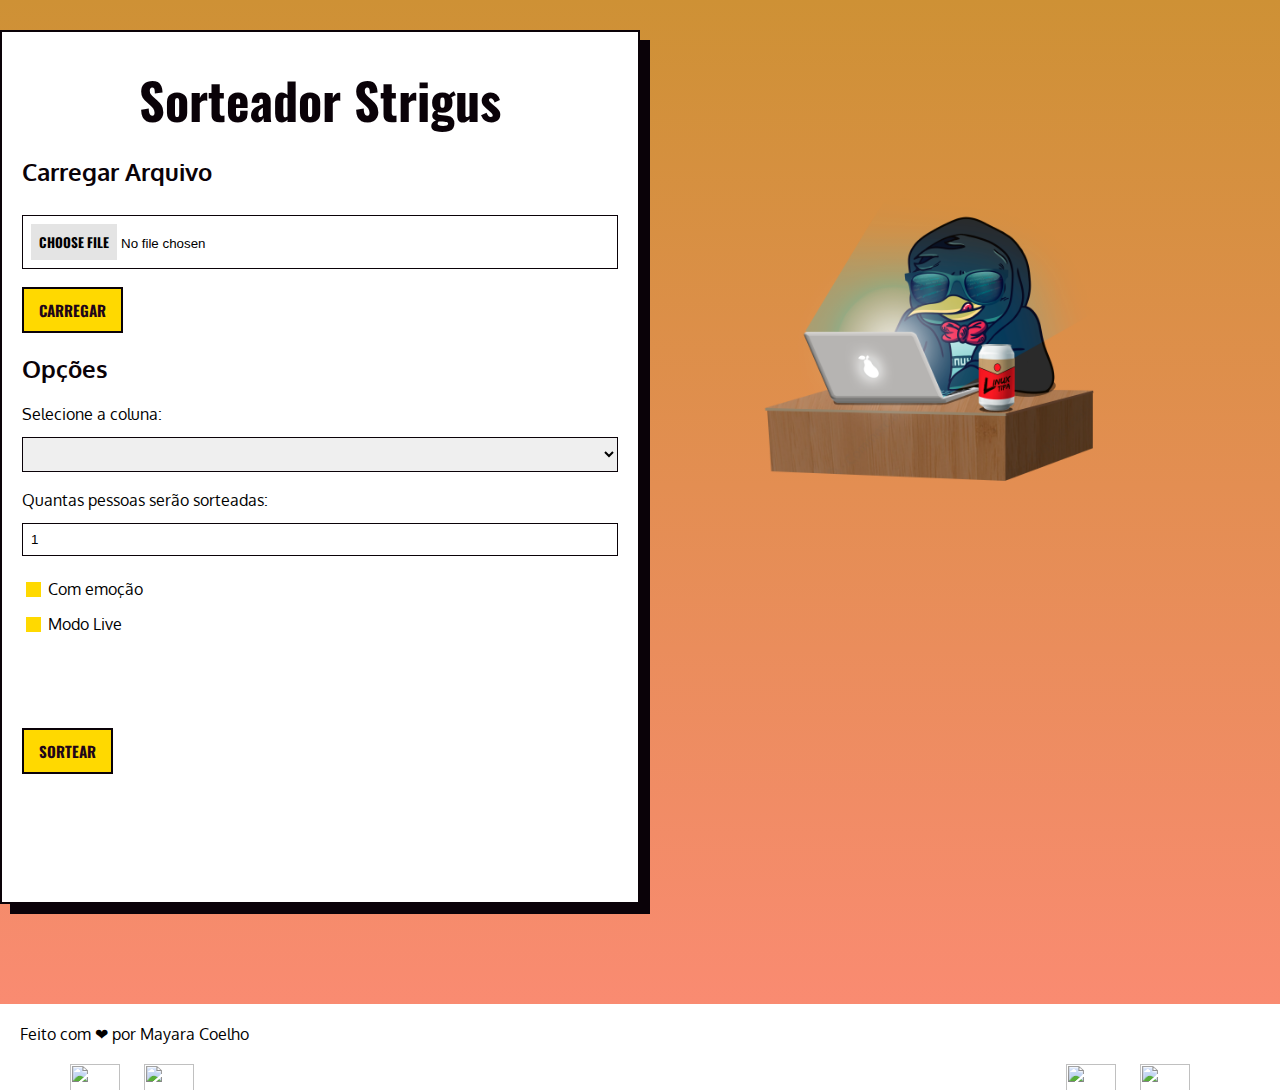
==== templates/index.html @ fd3b7ca5 "initial commit" ====
<!DOCTYPE html>
<html lang="en">
<head>
    <meta charset="UTF-8">
    <meta name="viewport" content="width=device-width, initial-scale=1.0">
    <title>Sorteador Strigus</title>
    <link rel="preconnect" href="https://fonts.googleapis.com">
    <link rel="preconnect" href="https://fonts.gstatic.com" crossorigin>
    <link href="https://fonts.googleapis.com/css2?family=Oxygen:wght@300;400;700&display=swap" rel="stylesheet">
    <link rel="preconnect" href="https://fonts.googleapis.com">
    <link rel="preconnect" href="https://fonts.gstatic.com" crossorigin>
    <link href="https://fonts.googleapis.com/css2?family=Oswald:wght@200..700&display=swap" rel="stylesheet">
    <link href="https://fonts.googleapis.com/css?family=Raleway:400,300,600,800,900" rel="stylesheet" type="text/css">
    <link rel="stylesheet" href="/static/styles.css">
    <link rel="stylesheet" href="/static/counter.css"> 
</head>
<body>
    <div class="container">
        <div id="options-container">
            <h1>Sorteador Strigus</h1>
            <div class="upload-section">
                <h2>Carregar Arquivo</h2>
                    <form id="uploadForm">
                        <input type="file" name="file" id="fileInput">
                        <button type="submit" class="options-button">CARREGAR</button>
                    </form>
            </div>

            <div class="options-section">
                <h2>Opções</h2>
                <label for="columnSelect">Selecione a coluna:</label>
                <select id="columnSelect"></select>

                <label for="quantityInput">Quantas pessoas serão sorteadas:</label>
                <input type="number" id="quantityInput" min="1" value="1">

                <label>
                    <input type="checkbox" id="withEmotion"> Com emoção
                </label>

                <label>
                    <input type="checkbox" id="liveMode"> Modo Live
                </label>
                <div id="liveOptions" class="hidden">
                    <label for="responseTime">Insira quantos minutos o sorteado terá para se manifestar:</label>
                    <input type="number" id="responseTime" min="1" value="1">
                </div>

                <button id="drawButton" class="options-button">SORTEAR</button>
            </div>
        </div>
        
        <div id="results-container" class="hidden">
            <div id="resultsSection" class="hidden" >
                <h2>Resultado do Sorteio</h2>
                <span id="time-out-message" class="hidden">ACABOU O TEMPO! 😔</span>
                <div id="progress-container"></div>
                <div id="countdown" class="hidden"></div>
                <ul id="resultsList"></ul>
            </div>
            
            <div id="guaranteedSection" class="hidden">
                <hr>
                <h2>Já garantiram o prêmio:</h2>
                <ul id="guaranteedList"></ul>
            </div>

            <!-- Contador para "Com emoção" -->
            <div id="wrap" class="hidden">  <!-- Escondido até que seja ativado -->
                <div class="c"></div>
                <div class="o"></div>
                <div class="u"></div>
                <div class="n"></div>
                <div class="t"></div>
            </div>

            <svg>
                <defs>
                    <filter id="filter">
                        <feGaussianBlur in="SourceGraphic" stdDeviation="18" result="blur" />
                        <feColorMatrix in="blur" mode="matrix" values="1 0 0 0 0  0 1 0 0 0  0 0 1 0 0  0 0 0 28 -10" result="filter" />
                        <feComposite in="SourceGraphic" in2="filter" operator="atop" />
                    </filter>
                </defs>
            </svg>
        </div>

        <img src="/static/img/linux-penguin.png" alt="" class="penguin-img">
    </div>

    <script src="https://ajax.googleapis.com/ajax/libs/jquery/3.5.1/jquery.min.js"></script>
    <script src="https://cdn.jsdelivr.net/npm/progressbar.js"></script>
    <script src="/static/scripts.js"></script>
</body>

<footer id="footer">
    <span class="footer-top"></span>
    <p class="devText">Feito com <span class="heart">❤</span> por Mayara Coelho</p>
    <div class="footerDisplay">
        <div class="devlinks">
            <a href="https://github.com/mayara-coelho" target="_blank">
                <img src="static/icons/github.png" class="icon">
            </a>
            <a href="https://www.linkedin.com/in/mayarabcoelho/" target="_blank">
                <img src="static/icons/linkedin.png" class="icon">
            </a>
        </div>
        
        <div class="linuxLinks">
            <a href="https://linuxtips.io/" target="_blank">
                <img src="static/icons/linuxtips-logo.png" class="logo">
            </a>
            <a href="https://www.youtube.com/@LinuxTips" target="_blank">
                <img src="static/icons/youtube.png" class="icon">
            </a>
            <a href="https://www.twitch.tv/linuxtips/" target="_blank">
                <img src="static/icons/twitch.png" class="icon">
            </a>
        </div>
    </div>
</footer>
</html>
---- static/styles.css ----
body {
    font-family: Oxygen, sans-serif;
    margin: 0;
    margin-top: 30px;
    background: linear-gradient(#ce9135, #ff8a79);
    background-size: cover;
    min-width: 100vw;
    min-height: 100vh;
    overflow-x: hidden;
}

.penguin-img {
    position: absolute;
    right: 12%;
    top: 15%;
    width: 30%;  
    height: auto;  
    max-width: 500px; 
}

.container {
    display: flex;
    flex-direction: row;
    justify-content: space-evenly;
}

#options-container, #results-container {
    width: 100%; 
    max-width: 600px;
    background-color: #fff;
    padding: 20px;
    border: 2px solid #0a0208;
    box-shadow: 0 0 10px rgba(0, 0, 0, 0.2);
    box-shadow: 10px 10px 0px 0px #0a0208;
    z-index: 1;
    margin: 0 auto;
}

#results-container {
    position: relative;
    overflow: auto;
}

.hidden {
   visibility: hidden;
}

h1 {
    text-align: center;
    color: #0a0208;
    font-family: Oswald, sans-serif;
    font-weight: 700;
    font-size: 50px;
    margin: 10px;
}

h2 {
    color: #0a0208;
}

.upload-section, .options-section, #resultsSection {
    margin-bottom: 20px;
}

#drop_zone {
    width: 100%;
    padding: 8px;
    margin: 8px 0;
}

.options-button {
    background-color: #ffd900;
    color: #1f0619;
    border: none;
    padding: 10px 15px;
    margin-top: 10px;
    font-size: 15px;
    font-family: Oswald, sans-serif;
    font-weight: 700;
    cursor: pointer;
    border: 2px solid #0a0208;
    
}

button:hover {
    transition: all .25s linear 0s;
    box-shadow: 4px 4px 0px 0px #0a0208;
}

.disabled-button {
    background-color: #cccccc !important;
    color: #666666 !important;
    cursor: not-allowed !important;
    border: 2px solid #999999 !important;
}

button:disabled {
    pointer-events: none;
}

button[id^="responseButton-"] {
    background-color: #ffd900;
    color: #1f0619;
    border: none;
    padding: 10px 15px;
    font-size: 15px;
    font-family: Oswald, sans-serif;
    font-weight: 700;
    cursor: pointer;
    border: 2px solid #0a0208;
    height: 50px;

}

hr {
    height: 1px;
    background-color: #0a0208;
}

input[type="file"], select {
    width: 100%;
    padding: 8px;
    margin: 8px 0;
    box-sizing: border-box;
    border: 1px solid #0a0208;
    cursor: pointer;
}

input[type="file"]::file-selector-button {
    border: none;
    padding: 8px;
    background-color: #e4e4e4;
    cursor: pointer;
    font-family: Oswald, sans-serif;
    font-weight: 700;
    text-transform: uppercase;
}

input[type="file"]::file-selector-button:hover {
    background-color: #aaaaaa;
    transition: all .25s linear 0s;
}

input[type="number"] {
    width: 100%;
    padding: 8px;
    margin: 8px 0;
    box-sizing: border-box;
    border: 1px solid #0a0208;
}

input[type="checkbox"] {
    -webkit-appearance: none;
    background-color: #ffd900;
    width: 15px;
    height: 15px;
    position: relative;
    top: 5px;
}

input[type="checkbox"]:checked {
    background-image: url(./img/checked.png);
}

label {
    display: block;
    margin-top: 10px;
    margin-bottom: 5px;
}

#resultsList {
    list-style-type: none;
    color:#0a0208;
    font-family: Oswald, sans-serif;
    font-weight: 700;
    font-size: 30px;
    padding: 0;
}

#resultsList li {
    background-color: #e4e4e4;
    margin-bottom: 10px;
    padding: 10px;
    padding-left: 20px;
    display: flex;
    justify-content: space-between;
}

div[id^="progress-container-"] {
    margin: 20px;
    width: 100px;
    height: 100px;
    position: relative;
}

.response-timer {
    position: absolute;
    top: 45px;
    right: 50px;
}

#time-out-message {
    color:#0a0208;
    font-family: Oswald, sans-serif;
    font-weight: 700;
    font-size: 30px;
    display: block;
    text-align: center;
    margin-top: 30px;
}

#guaranteedList li {
    list-style-type: square;
    color:#0a0208;
    font-family: Oswald, sans-serif;
    font-weight: 700;
    font-size: 30px;
    padding: 0;
    margin-bottom: 10px;
}

#footer {
    margin-top: 100px;
    background: white;
    height: 130px;
}

.devText {
   padding: 20px;
   margin: 0;
}

.icon {
    width: 50px;
    height: 50px;
}

.logo {
    height: 50px;
    width: auto;
}

.footer-top {
    position: absolute;
    height: 22px;
    background-image: url(img/footer-bg.png);
}

.footerDisplay {
    display: flex;
    justify-content: space-between;
    align-items: center;
}

.devlinks a, .linuxLinks a {
    margin-right: 20px;
    text-decoration: none;
}

.devlinks {
    padding-left: 70px;
}

.linuxLinks {
    padding-right: 70px;
}
---- static/counter.css ----
#wrap {
  position: absolute;
  top: 50%;
  left: 60%;
  transform: translate(-50%, -50%);
  width: 480px;
  height: 480px;
  filter: url("#filter");
  z-index: 1;
}

.c,.o,.u,.n,.t {
  width: 50px;
  height: 50px;
  position: absolute;
  top: calc(50% - 25px);
  left: calc(75% - 25px);
  background: #DF8F4D;
  border-radius: 20px;
  content: "";
  transform: rotate(360deg);
  transition: all 0.5s cubic-bezier(0.95, 0.01, 0, 1);
  /*box-shadow: 0 2px 10px #0a0208;*/
}

.c {
  transition-delay: 0.05s;
}

.o {
  transition-delay: 0.1s;
}

.u {
  transition-delay: 0.15s;
}

.n {
  transition-delay: 0.2s;
}

.t {
  transition-delay: 0.25s;
}

/*--------------------
Nine
--------------------*/
.wrap-9 .c {
  width: 180px;
  height: 60px;
  left: 90px;
  top: 30px;
}
.wrap-9 .o {
  width: 60px;
  height: 240px;
  left: 240px;
  top: 60px;
  transform: rotate(180deg);
}
.wrap-9 .u {
  width: 150px;
  height: 60px;
  left: 120px;
  top: 270px;
  transform: rotate(180deg);
}
.wrap-9 .n {
  width: 180px;
  height: 60px;
  left: 90px;
  top: 150px;
}
.wrap-9 .t {
  width: 60px;
  height: 120px;
  left: 60px;
  top: 60px;
  transform: rotate(180deg);
}

/*--------------------
Eight
--------------------*/
.wrap-8 .c {
  width: 180px;
  height: 60px;
  left: 90px;
  top: 150px;
  transform: rotate(180deg);
}
.wrap-8 .o {
  width: 60px;
  height: 240px;
  left: 60px;
  top: 60px;
}
.wrap-8 .u {
  width: 180px;
  height: 60px;
  left: 90px;
  top: 270px;
  transform: rotate(180deg);
}
.wrap-8 .n {
  width: 180px;
  height: 60px;
  left: 90px;
  top: 30px;
}
.wrap-8 .t {
  width: 60px;
  height: 240px;
  left: 240px;
  top: 60px;
  transform: rotate(180deg);
}

/*--------------------
Seven
--------------------*/
.wrap-7 .c {
  width: 140px;
  height: 60px;
  left: 190px;
  top: 70px;
  transform: rotate(-65deg);
}
.wrap-7 .o {
  width: 190px;
  height: 60px;
  left: 100px;
  top: 210px;
  transform: rotate(-65deg);
}
.wrap-7 .u {
  width: 0;
  height: 0;
  left: 90px;
  top: 270px;
}
.wrap-7 .n {
  width: 0;
  height: 0;
  left: 150px;
  top: 150px;
}
.wrap-7 .t {
  width: 180px;
  height: 60px;
  left: 90px;
  top: 30px;
}

/*--------------------
Six
--------------------*/
.wrap-6 .c {
  width: 180px;
  height: 60px;
  left: 90px;
  top: 150px;
  transform: rotate(180deg);
}
.wrap-6 .o {
  width: 180px;
  height: 60px;
  left: 90px;
  top: 270px;
  transform: rotate(180deg);
}
.wrap-6 .u {
  width: 60px;
  height: 240px;
  left: 60px;
  top: 60px;
}
.wrap-6 .n {
  width: 60px;
  height: 120px;
  left: 240px;
  top: 180px;
  transform: rotate(180deg);
}
.wrap-6 .t {
  width: 180px;
  height: 60px;
  left: 90px;
  top: 30px;
}

/*--------------------
Five
--------------------*/
.wrap-5 .c {
  width: 210px;
  height: 60px;
  left: 60px;
  top: 30px;
  transform: rotate(180deg);
}
.wrap-5 .o {
  width: 210px;
  height: 60px;
  left: 60px;
  top: 270px;
  transform: rotate(180deg);
}
.wrap-5 .u {
  width: 60px;
  height: 120px;
  left: 240px;
  top: 180px;
  transform: rotate(180deg);
}
.wrap-5 .n {
  width: 60px;
  height: 140px;
  left: 60px;
  top: 60px;
}
.wrap-5 .t {
  width: 180px;
  height: 60px;
  left: 90px;
  top: 150px;
}

/*--------------------
Four
--------------------*/
.wrap-4 .c {
  width: 60px;
  height: 303px;
  left: 210px;
  top: 30px;
  transform: rotate(180deg);
}
.wrap-4 .o {
  width: 60px;
  height: 60px;
  left: 244px;
  top: 211px;
  transform: rotate(180deg);
}
.wrap-4 .u {
  width: 60px;
  height: 81px;
  left: 60px;
  top: 180px;
  transform: rotate(180deg);
}
.wrap-4 .n {
  width: 60px;
  height: 208px;
  left: 110px;
  top: 9px;
  transform: rotate(45deg);
}
.wrap-4 .t {
  width: 210px;
  height: 60px;
  left: 57px;
  top: 210px;
}

/*--------------------
Three
--------------------*/
.wrap-3 .c {
  width: 180px;
  height: 60px;
  left: 90px;
  top: 150px;
  transform: rotate(180deg);
}
.wrap-3 .o {
  width: 60px;
  height: 110px;
  left: 240px;
  top: 60px;
  transform: rotate(180deg);
}
.wrap-3 .u {
  width: 180px;
  height: 60px;
  left: 90px;
  top: 270px;
  transform: rotate(180deg);
}
.wrap-3 .n {
  width: 180px;
  height: 60px;
  left: 90px;
  top: 30px;
}
.wrap-3 .t {
  width: 60px;
  height: 110px;
  left: 240px;
  top: 190px;
  transform: rotate(-180deg);
}

/*--------------------
Two
--------------------*/
.wrap-2 .c {
  width: 180px;
  height: 60px;
  left: 90px;
  top: 30px;
}
.wrap-2 .o {
  width: 60px;
  height: 130px;
  left: 240px;
  top: 60px;
  transform: rotate(180deg);
}
.wrap-2 .u {
  width: 210px;
  height: 60px;
  left: 90px;
  top: 270px;
  transform: rotate(180deg);
}
.wrap-2 .n {
  width: 180px;
  height: 60px;
  left: 90px;
  top: 150px;
}
.wrap-2 .t {
  width: 60px;
  height: 160px;
  left: 60px;
  top: 170px;
  transform: rotate(180deg);
}

/*--------------------
One
--------------------*/
.wrap-1 .c {
  width: 160px;
  height: 60px;
  left: 101px;
  top: 57px;
  transform: rotate(-36deg);
}
.wrap-1 .o {
  width: 0;
  height: 0;
  left: 240px;
  top: 60px;
  transform: rotate(180deg);
}
.wrap-1 .u {
  width: 0;
  height: 0;
  left: 90px;
  top: 270px;
}
.wrap-1 .n {
  width: 60px;
  height: 140px;
  left: 193px;
  top: 50px;
  transform: rotate(180deg);
}
.wrap-1 .t {
  width: 60px;
  height: 160px;
  left: 193px;
  top: 174px;
  transform: rotate(-180deg);
}

/*--------------------
Zero
--------------------*/
.wrap-0 .c {
  width: 0;
  height: 0;
  left: 90px;
  top: 150px;
  transform: rotate(180deg);
}
.wrap-0 .o {
  width: 60px;
  height: 240px;
  left: 60px;
  top: 60px;
}
.wrap-0 .u {
  width: 180px;
  height: 60px;
  left: 90px;
  top: 270px;
  transform: rotate(180deg);
}
.wrap-0 .n {
  width: 180px;
  height: 60px;
  left: 90px;
  top: 30px;
}
.wrap-0 .t {
  width: 60px;
  height: 240px;
  left: 240px;
  top: 60px;
  transform: rotate(180deg);
}

/*# sourceMappingURL=counter.css.map */
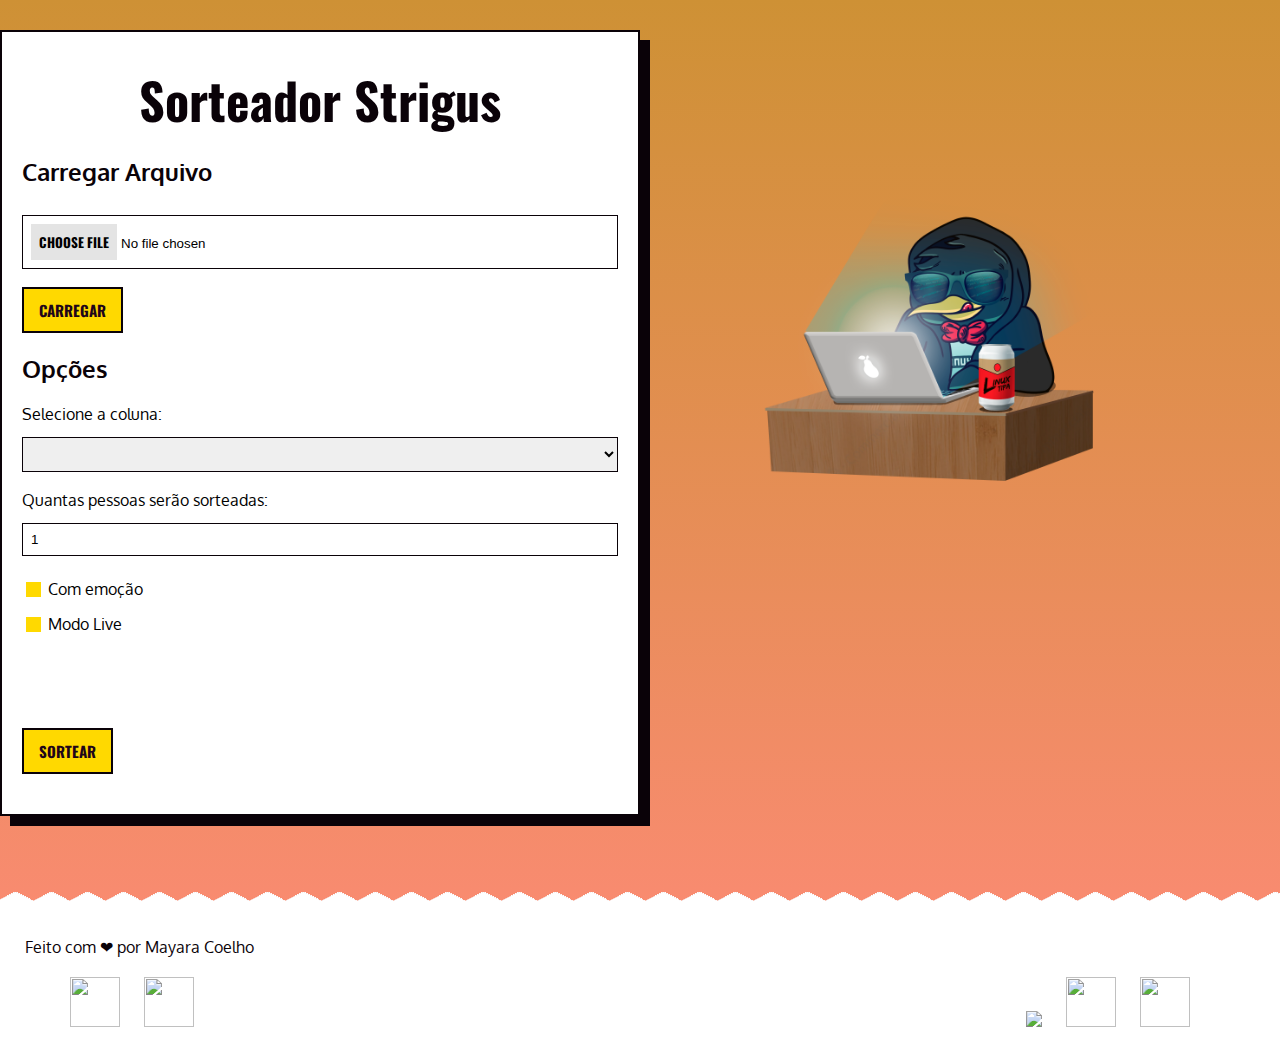
==== commit 5c86d749: "last features added" ====
--- a/templates/index.html
+++ b/templates/index.html
@@ -20,6 +20,7 @@
             <h1>Sorteador Strigus</h1>
             <div class="upload-section">
                 <h2>Carregar Arquivo</h2>
+                <p id="error-message" class="hidden-error"></p>
                     <form id="uploadForm">
                         <input type="file" name="file" id="fileInput">
                         <button type="submit" class="options-button">CARREGAR</button>
@@ -94,7 +95,7 @@
 </body>
 
 <footer id="footer">
-    <span class="footer-top"></span>
+    <img src="/static/img/footer-bg.png" alt="" class="footer-top">
     <p class="devText">Feito com <span class="heart">❤</span> por Mayara Coelho</p>
     <div class="footerDisplay">
         <div class="devlinks">
--- a/static/styles.css
+++ b/static/styles.css
@@ -3,7 +3,7 @@
     margin: 0;
     margin-top: 30px;
     background: linear-gradient(#ce9135, #ff8a79);
-    background-size: cover;
+    background-size: no-repeat;
     min-width: 100vw;
     min-height: 100vh;
     overflow-x: hidden;
@@ -24,13 +24,16 @@
     justify-content: space-evenly;
 }
 
+#options-container {
+    max-height: fit-content;
+}
+
 #options-container, #results-container {
     width: 100%; 
     max-width: 600px;
     background-color: #fff;
     padding: 20px;
     border: 2px solid #0a0208;
-    box-shadow: 0 0 10px rgba(0, 0, 0, 0.2);
     box-shadow: 10px 10px 0px 0px #0a0208;
     z-index: 1;
     margin: 0 auto;
@@ -43,6 +46,17 @@
 
 .hidden {
    visibility: hidden;
+}
+
+.hidden-error {
+    display: none;
+}
+
+#error-message {
+    color: red;
+    margin-bottom: 0px;
+    font-size: 12px;
+    font-family: Oxygen, sans-serif;
 }
 
 h1 {
@@ -220,14 +234,23 @@
 }
 
 #footer {
-    margin-top: 100px;
     background: white;
     height: 130px;
+    margin-top: 95px;
+}
+
+.footer-top {
+    position: relative;
+    top: -22px;
+    min-width: 100vw;
 }
 
 .devText {
-   padding: 20px;
-   margin: 0;
+    color:#0a0208;
+    font-family: Oxygen, sans-serif;
+    padding-left: 25px;
+    padding-bottom: 20px;
+    margin: 0;
 }
 
 .icon {
@@ -238,12 +261,6 @@
 .logo {
     height: 50px;
     width: auto;
-}
-
-.footer-top {
-    position: absolute;
-    height: 22px;
-    background-image: url(img/footer-bg.png);
 }
 
 .footerDisplay {
